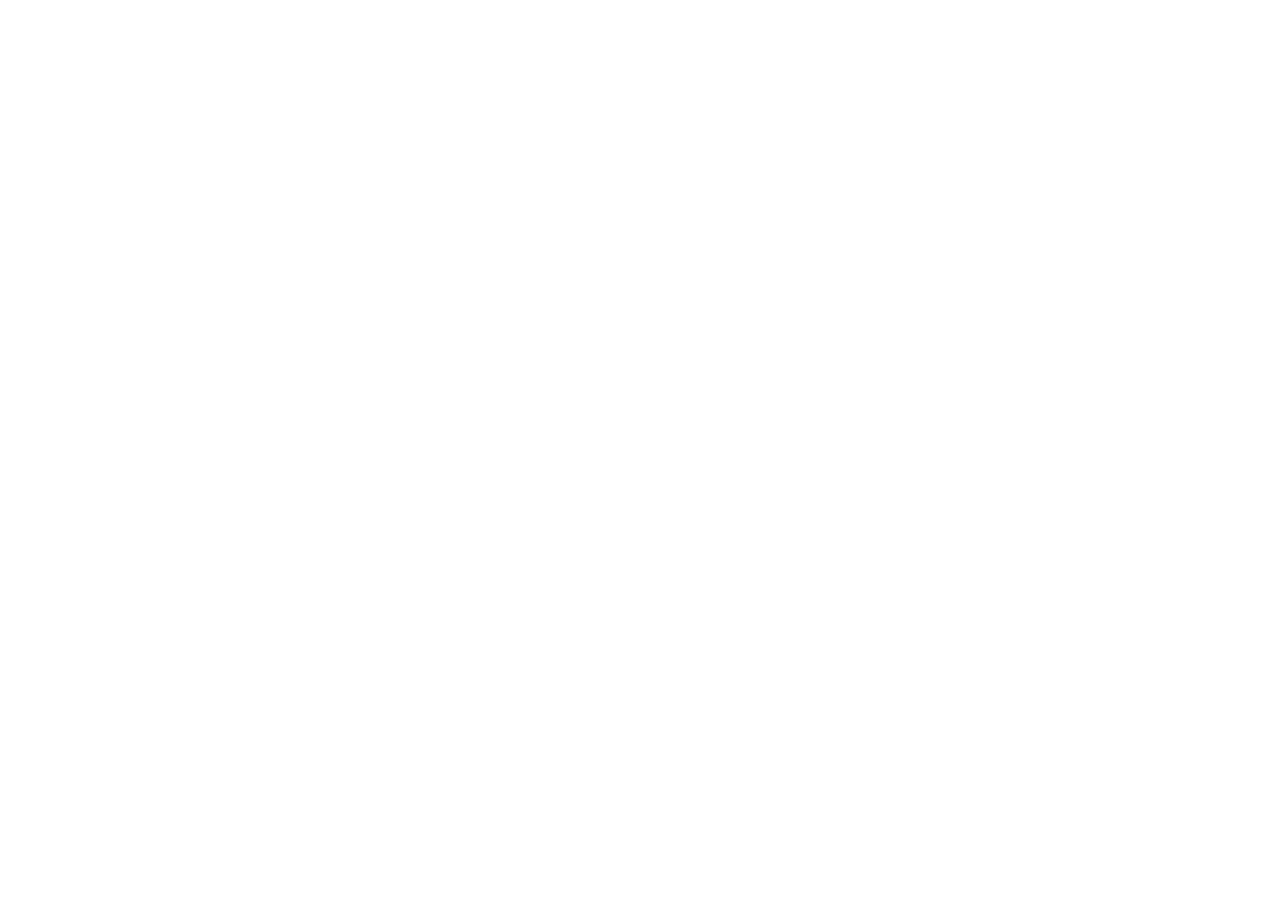
==== azkar.html @ 99eeec82 "quran added" ====
<!DOCTYPE html>
<html lang="en">
  <head>
    <meta charset="UTF-8" />
    <meta name="viewport" content="width=device-width, initial-scale=1.0" />
    <link rel="stylesheet" href="css/bootstrap.min.css">
    <title>Day App - Azkar</title>
  </head>
  <body>




  </body>
</html>
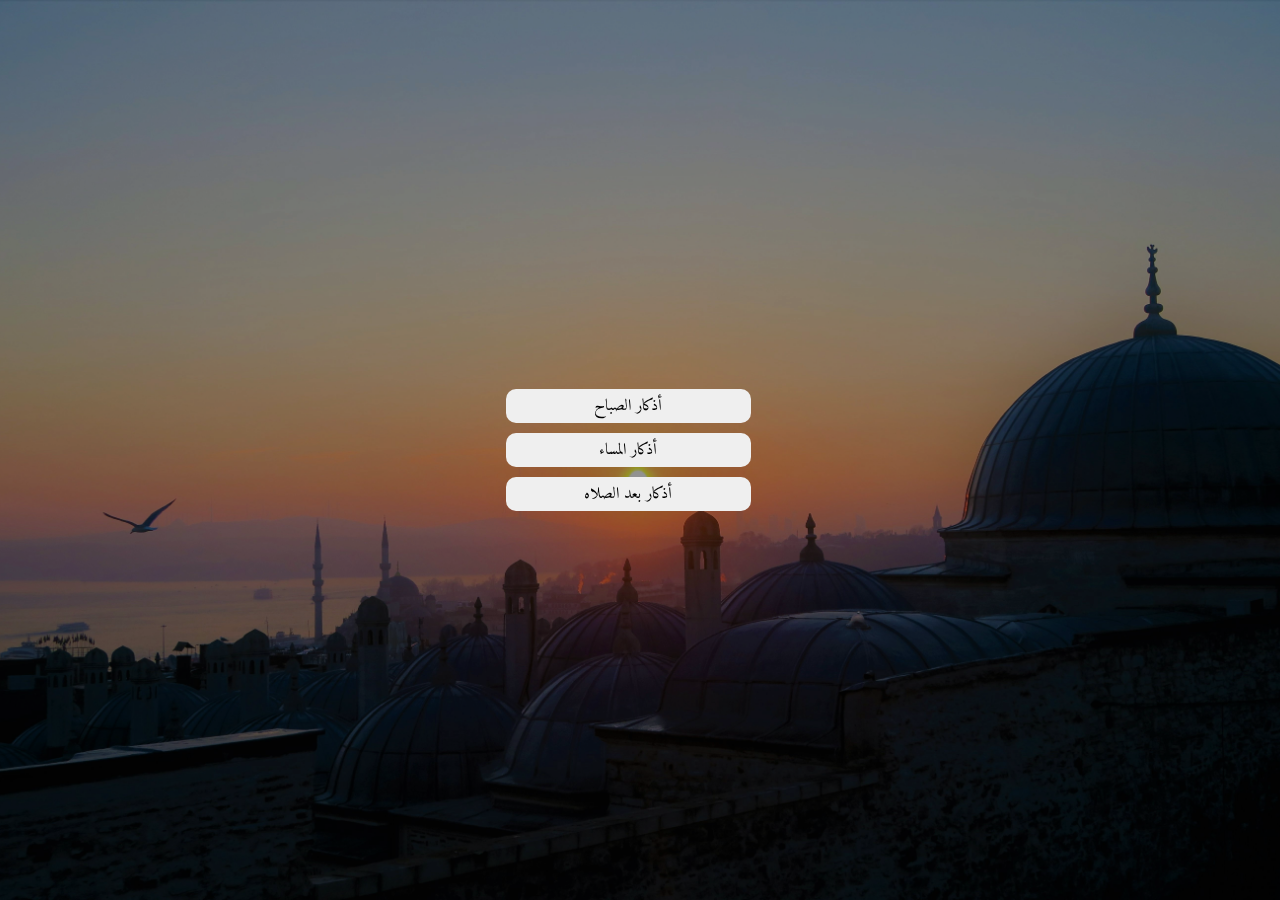
==== commit 50fb3d53: "azkar done" ====
--- a/azkar.html
+++ b/azkar.html
@@ -3,13 +3,35 @@
   <head>
     <meta charset="UTF-8" />
     <meta name="viewport" content="width=device-width, initial-scale=1.0" />
-    <link rel="stylesheet" href="css/bootstrap.min.css">
+    <link rel="stylesheet" href="css/bootstrap.min.css" />
+    <link rel="stylesheet" href="css/azkar.css" />
+    <link rel="icon" href="img/icons8-islamic-32.ico" />
     <title>Day App - Azkar</title>
   </head>
   <body>
+    <!-- loader -->
+    <div class="loader">
+      <div class="spinner">
+        <div class="double-bounce1"></div>
+        <div class="double-bounce2"></div>
+      </div>
+    </div>
+    <!-- stuff -->
+    <div class="bigBG"></div>
+    <div class="smallBG"></div>
+    <div class="container">
+      <div class="row azkarBtns">
+        <button id="sabah" class="col-10">أذكار الصباح</button>
+        <button id="masa" class="col-10">أذكار المساء</button>
+        <button id="prayer" class="col-10">أذكار بعد الصلاه</button>
+      </div>
+    </div>
+    <div id="zekrContainer" class="zekrContainer d-none">
+      <!-- data from js -->
+    </div>
 
-
-
-
+    <!-- script -->
+    <script src="js/bootstrap.bundle.min.js"></script>
+    <script src="js/azkar.js"></script>
   </body>
 </html>
--- a/css/azkar.css
+++ b/css/azkar.css
@@ -0,0 +1,186 @@
+@import url(./fonts.css);
+
+:root {
+  font-size: 16px;
+}
+
+* {
+  box-sizing: border-box;
+  text-transform: capitalize !important;
+  font-family: Amiri !important;
+}
+
+body {
+  background-color: #000;
+}
+
+.bigBG {
+  position: fixed;
+  background-image: url(../img/azkar-bg-big.jpg);
+  background-position: center;
+  background-repeat: no-repeat;
+  background-size: cover;
+  inset: 0;
+  width: 100%;
+  height: 100%;
+  filter: brightness(60%);
+  z-index: -1111;
+}
+
+.smallBG {
+  display: none;
+  position: fixed;
+  background-image: url(../img/azkar-bg-small.jpg);
+  background-position: center;
+  background-repeat: no-repeat;
+  background-size: cover;
+  inset: 0;
+  width: 100vw;
+  height: 100vh;
+  filter: brightness(60%);
+  z-index: -1111;
+}
+
+.loader {
+  width: 100%;
+  height: 100vh;
+  background-color: #000;
+  display: flex;
+  justify-content: center;
+  align-items: center;
+  position: fixed;
+  inset: 0;
+  z-index: 111;
+
+  .spinner {
+    width: 40px;
+    height: 40px;
+
+    position: relative;
+    margin: 100px auto;
+    .double-bounce1,
+    .double-bounce2 {
+      width: 100%;
+      height: 100%;
+      border-radius: 50%;
+      background-color: #333;
+      opacity: 0.6;
+      position: absolute;
+      top: 0;
+      left: 0;
+
+      -webkit-animation: sk-bounce 2s infinite ease-in-out;
+      animation: sk-bounce 2s infinite ease-in-out;
+    }
+
+    .double-bounce2 {
+      -webkit-animation-delay: -1s;
+      animation-delay: -1s;
+    }
+  }
+}
+
+.azkarBtns {
+  position: absolute;
+  top: 50%;
+  left: 50%;
+  transform: translate(-50%, -50%);
+  justify-content: center;
+  align-items: center;
+  gap: 0.625rem;
+
+  button {
+    border: none;
+    border-radius: 0.625rem;
+    padding: 0.313rem 0.625rem;
+  }
+}
+
+.zekrContainer {
+  position: fixed;
+  inset: 0;
+  height: 100%;
+  width: 100%;
+  background-color: #00000072;
+
+  .inner {
+    position: absolute;
+    top: 50%;
+    left: 50%;
+    transform: translate(-50%, -50%);
+    background-color: #1e1e1ec9;
+    padding: 1.25rem;
+    border-radius: 0.625rem;
+    color: #fff;
+    justify-content: center;
+    align-items: center;
+
+    .header {
+      text-align: center;
+      margin: 1.25rem 0rem;
+
+      h3 {
+        display: inline;
+      }
+
+      .closeBtn {
+        float: inline-end;
+        cursor: pointer;
+      }
+    }
+
+    .content {
+      text-align: center;
+      margin: 1.25rem 0px;
+      justify-content: center;
+      align-items: center;
+      align-content: center;
+
+      .nav {
+        img {
+          margin: auto;
+          width: 40%;
+          cursor: pointer;
+        }
+      }
+    }
+  }
+}
+
+/* responsive */
+@media screen and (max-width: 1080px) {
+  :root {
+    font-size: 14px;
+  }
+
+  .smallBG {
+    display: block;
+  }
+
+  .bigBG {
+    display: none;
+  }
+}
+
+/* animations */
+@-webkit-keyframes sk-bounce {
+  0%,
+  100% {
+    -webkit-transform: scale(0);
+  }
+  50% {
+    -webkit-transform: scale(1);
+  }
+}
+
+@keyframes sk-bounce {
+  0%,
+  100% {
+    transform: scale(0);
+    -webkit-transform: scale(0);
+  }
+  50% {
+    transform: scale(1);
+    -webkit-transform: scale(1);
+  }
+}
